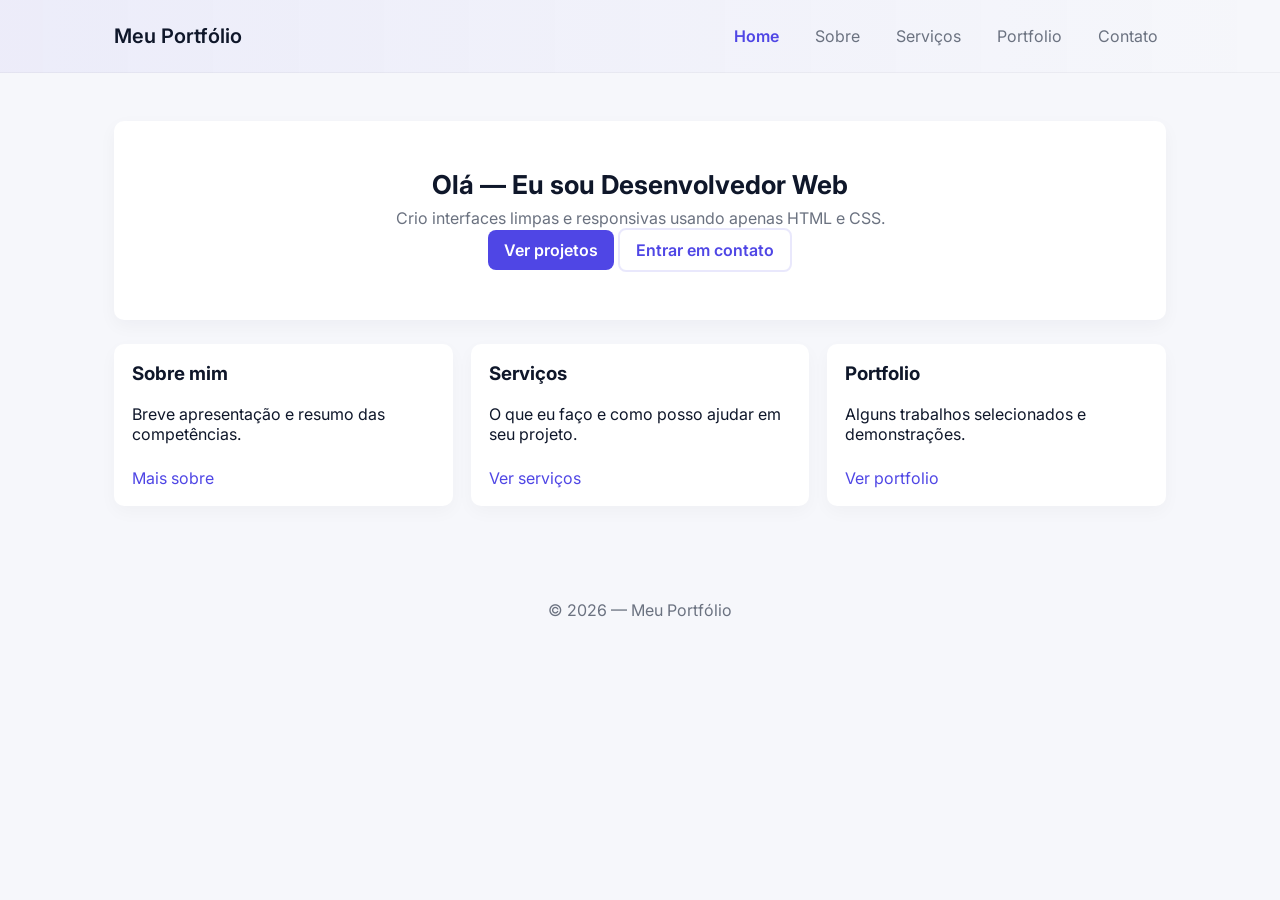
==== pages/index.html @ 775078c4 "feat: primeiro commit da atividade avaliativa de Programacao Web" ====
<!DOCTYPE html>
<html lang="pt-br">
<head>
    <meta charset="UTF-8">
    <meta name="viewport" content="width=device-width, initial-scale=1.0">
    <title>Home - Programação Web</title>
    <link rel="stylesheet" href="../css/style.css">
</head>
<body>

    <header class="site-header">
        <div class="container">
            <h1 class="logo">Meu Portfólio</h1>
            <nav class="main-nav">
                <a href="index.html" class="active">Home</a>
                <a href="sobre.html">Sobre</a>
                <a href="servicos.html">Serviços</a>
                <a href="portfolio.html">Portfolio</a>
                <a href="contato.html">Contato</a>
            </nav>
        </div>
    </header>

    <main class="container">
        <section class="hero">
            <h2>Olá — Eu sou Desenvolvedor Web</h2>
            <p>Crio interfaces limpas e responsivas usando apenas HTML e CSS.</p>
            <p class="cta-row"><a class="btn" href="portfolio.html">Ver projetos</a> <a class="btn ghost" href="contato.html">Entrar em contato</a></p>
        </section>

        <section class="cards">
            <div class="card">
                <h3>Sobre mim</h3>
                <p>Breve apresentação e resumo das competências.</p>
                <a href="sobre.html" class="link">Mais sobre</a>
            </div>
            <div class="card">
                <h3>Serviços</h3>
                <p>O que eu faço e como posso ajudar em seu projeto.</p>
                <a href="servicos.html" class="link">Ver serviços</a>
            </div>
            <div class="card">
                <h3>Portfolio</h3>
                <p>Alguns trabalhos selecionados e demonstrações.</p>
                <a href="portfolio.html" class="link">Ver portfolio</a>
            </div>
        </section>

    </main>

    <footer class="site-footer">
        <div class="container">&copy; 2026 — Meu Portfólio</div>
    </footer>

</body>
</html>
---- css/style.css ----
@import url('https://fonts.googleapis.com/css2?family=Inter:wght@300;400;600;700&display=swap');

:root{
	--bg:#f6f7fb;
	--card:#ffffff;
	--accent:#4f46e5;
	--muted:#6b7280;
	--radius:10px;
	--max-width:1100px;
}

*{box-sizing:border-box}
body{
	margin:0;
	font-family:Inter, system-ui, -apple-system, 'Segoe UI', Roboto, 'Helvetica Neue', Arial;
	background:var(--bg);
	color:#0f172a;
	-webkit-font-smoothing:antialiased;
}
.container{max-width:var(--max-width);margin:0 auto;padding:24px}

.site-header{background:linear-gradient(90deg, rgba(79,70,229,0.06), transparent);border-bottom:1px solid rgba(15,23,42,0.04)}
.site-header .container{display:flex;align-items:center;justify-content:space-between}
.logo{margin:0;font-size:20px;font-weight:600}
.main-nav a{margin-left:16px;color:var(--muted);text-decoration:none;padding:8px;border-radius:6px}
.main-nav a:hover{color:var(--accent);background:rgba(79,70,229,0.06)}
.main-nav a.active{color:var(--accent);font-weight:600}

.hero{background:var(--card);padding:48px;border-radius:var(--radius);box-shadow:0 6px 18px rgba(15,23,42,0.04);text-align:center;margin:24px 0}
.hero.small{padding:28px}
.hero h2{margin:0 0 8px;font-size:26px}
.hero p{margin:0;color:var(--muted)}
.cta-row{margin-top:16px}

.btn{display:inline-block;padding:10px 16px;background:var(--accent);color:#fff;border-radius:8px;text-decoration:none;font-weight:600}
.btn.ghost{background:transparent;color:var(--accent);border:2px solid rgba(79,70,229,0.12)}

.cards{display:grid;grid-template-columns:repeat(auto-fit,minmax(220px,1fr));gap:18px;margin-top:18px}
.card{background:var(--card);padding:18px;border-radius:10px;box-shadow:0 6px 18px rgba(15,23,42,0.03)}
.card h3{margin-top:0}
.card .link{display:inline-block;margin-top:8px;color:var(--accent);text-decoration:none}

.grid{display:grid;gap:18px}
.projects{grid-template-columns:repeat(auto-fit,minmax(220px,1fr));}
.project .thumb{height:140px;background:linear-gradient(135deg, #e9d5ff, #c7d2fe);border-radius:8px;display:flex;align-items:center;justify-content:center;font-weight:700;color:#3730a3}
.project h3{margin:12px 0 6px}
.project p{margin:0;color:var(--muted)}
.project.card{overflow:hidden}
.project:hover{transform:translateY(-6px);transition:all .25s ease}

.services{grid-template-columns:repeat(auto-fit,minmax(220px,1fr))}
.service{padding:20px}

.contact-card{margin-top:18px;padding:18px;background:var(--card);border-radius:10px;box-shadow:0 6px 18px rgba(15,23,42,0.03)}
.contact-form label{display:block;margin-bottom:12px;color:var(--muted);font-size:14px}
.contact-form input,.contact-form textarea{width:100%;padding:10px;border:1px solid #e6eef8;border-radius:8px;margin-top:6px}
.form-actions{display:flex;gap:12px;justify-content:flex-end;margin-top:8px}
.btn.shadow{box-shadow:0 6px 12px rgba(79,70,229,0.12)}

.site-footer{padding:18px 0;margin-top:28px;color:var(--muted);text-align:center}

@media (max-width:720px){
	.site-header .container{flex-direction:column;align-items:flex-start}
	.main-nav{margin-top:10px}
	.hero{padding:26px}
}
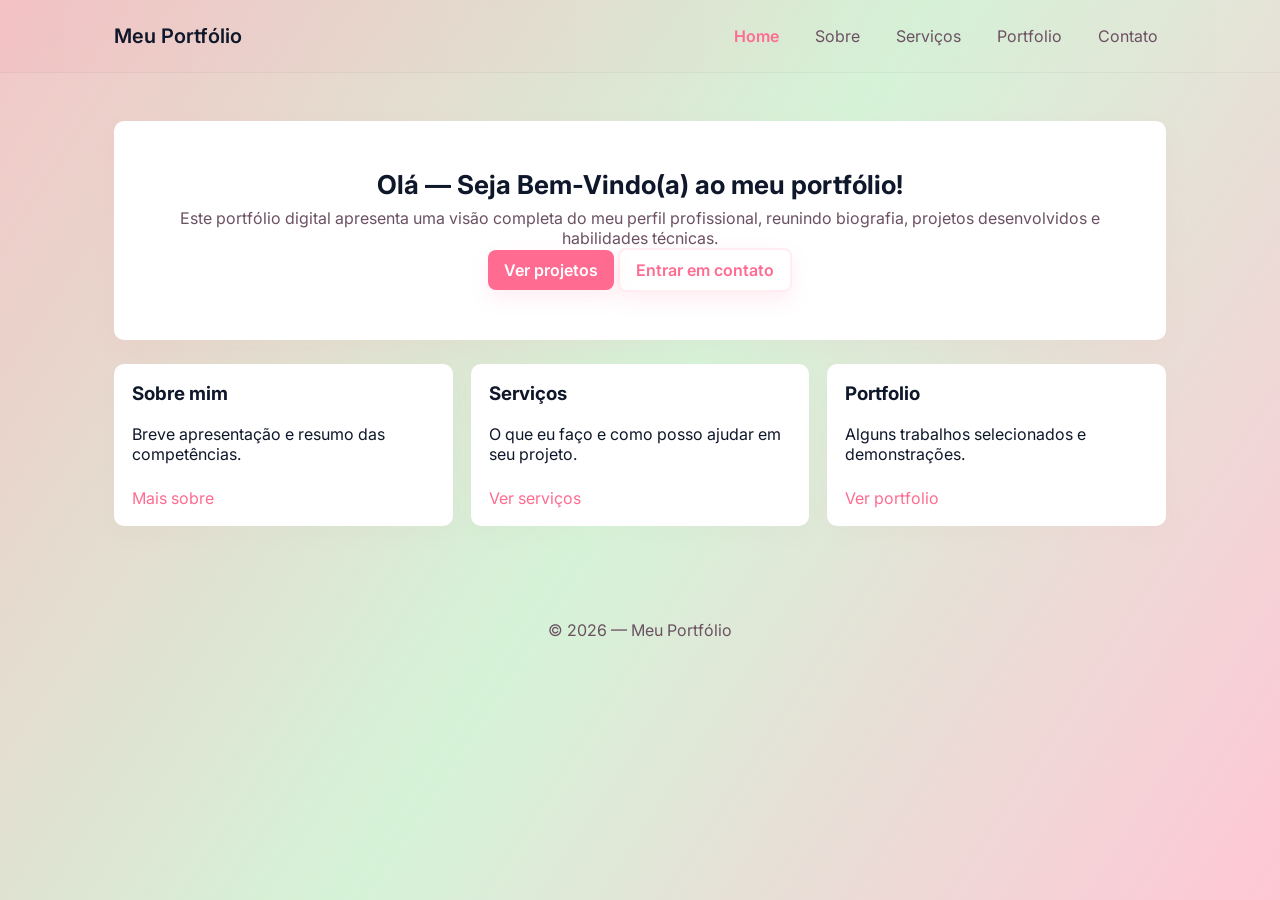
==== commit 6683b480: "feat: atualizando icones e adicionando links dos projetos" ====
--- a/pages/index.html
+++ b/pages/index.html
@@ -23,8 +23,8 @@
 
     <main class="container">
         <section class="hero">
-            <h2>Olá — Eu sou Desenvolvedor Web</h2>
-            <p>Crio interfaces limpas e responsivas usando apenas HTML e CSS.</p>
+            <h2>Olá — Seja Bem-Vindo(a) ao meu portfólio!</h2>
+            <p>Este portfólio digital apresenta uma visão completa do meu perfil profissional, reunindo biografia, projetos desenvolvidos e habilidades técnicas.</p>
             <p class="cta-row"><a class="btn" href="portfolio.html">Ver projetos</a> <a class="btn ghost" href="contato.html">Entrar em contato</a></p>
         </section>
 
--- a/css/style.css
+++ b/css/style.css
@@ -1,67 +1,119 @@
 @import url('https://fonts.googleapis.com/css2?family=Inter:wght@300;400;600;700&display=swap');
 
 :root{
-	--bg:#f6f7fb;
+	--bg:#fff8fa; /* muito claro, toque rosado */
 	--card:#ffffff;
-	--accent:#4f46e5;
-	--muted:#6b7280;
+	--accent:#FF6B91; /* rosa cereja */
+	--accent-2:#FFB7C5; /* rosa claro */
+	--mint:#D5F3D8; /* verde claro */
+	--soft:#F2C7C7; /* rosa suave */
+	--muted:#6b5162; /* tom neutro legível */
 	--radius:10px;
 	--max-width:1100px;
 }
 
 *{box-sizing:border-box}
+
+/* garante que o gradiente preencha toda a página e não repita */
+html, body{height:100%}
 body{
 	margin:0;
 	font-family:Inter, system-ui, -apple-system, 'Segoe UI', Roboto, 'Helvetica Neue', Arial;
-	background:var(--bg);
+	background: linear-gradient(123deg, rgba(242, 199, 199, 1) 0%, rgba(213, 243, 216, 1) 50%, rgba(255, 199, 213, 1) 100%);
+	background-repeat:no-repeat;
+	background-attachment:fixed;
+	background-size:cover;
 	color:#0f172a;
 	-webkit-font-smoothing:antialiased;
 }
 .container{max-width:var(--max-width);margin:0 auto;padding:24px}
 
-.site-header{background:linear-gradient(90deg, rgba(79,70,229,0.06), transparent);border-bottom:1px solid rgba(15,23,42,0.04)}
+.site-header{background:linear-gradient(90deg, rgba(255,107,145,0.06), rgba(213,243,216,0.02));border-bottom:1px solid rgba(15,23,42,0.04)}
 .site-header .container{display:flex;align-items:center;justify-content:space-between}
 .logo{margin:0;font-size:20px;font-weight:600}
-.main-nav a{margin-left:16px;color:var(--muted);text-decoration:none;padding:8px;border-radius:6px}
-.main-nav a:hover{color:var(--accent);background:rgba(79,70,229,0.06)}
+.main-nav a{margin-left:16px;color:var(--muted);text-decoration:none;padding:8px;border-radius:6px;transition:all .22s ease}
+.main-nav a:hover{color:var(--accent);background:rgba(255,107,145,0.08);transform:translateY(-2px)}
 .main-nav a.active{color:var(--accent);font-weight:600}
 
-.hero{background:var(--card);padding:48px;border-radius:var(--radius);box-shadow:0 6px 18px rgba(15,23,42,0.04);text-align:center;margin:24px 0}
+.hero{background:var(--card);padding:48px;border-radius:var(--radius);box-shadow:0 10px 28px rgba(255,107,145,0.05);text-align:center;margin:24px 0}
 .hero.small{padding:28px}
 .hero h2{margin:0 0 8px;font-size:26px}
 .hero p{margin:0;color:var(--muted)}
 .cta-row{margin-top:16px}
 
-.btn{display:inline-block;padding:10px 16px;background:var(--accent);color:#fff;border-radius:8px;text-decoration:none;font-weight:600}
-.btn.ghost{background:transparent;color:var(--accent);border:2px solid rgba(79,70,229,0.12)}
+.btn{display:inline-block;padding:10px 16px;background:var(--accent);color:#fff;border-radius:8px;text-decoration:none;font-weight:600;box-shadow:0 8px 20px rgba(255,107,145,0.12);transition:transform .18s ease,box-shadow .18s ease,background .18s ease}
+.btn:hover{transform:translateY(-4px);box-shadow:0 14px 30px rgba(255,107,145,0.14)}
+.btn.ghost{background:transparent;color:var(--accent);border:2px solid rgba(255,107,145,0.12)}
 
 .cards{display:grid;grid-template-columns:repeat(auto-fit,minmax(220px,1fr));gap:18px;margin-top:18px}
-.card{background:var(--card);padding:18px;border-radius:10px;box-shadow:0 6px 18px rgba(15,23,42,0.03)}
+.card{background:var(--card);padding:18px;border-radius:10px;box-shadow:0 8px 22px rgba(205,144,160,0.04);transition:transform .22s ease,box-shadow .22s ease}
+.card:hover{transform:translateY(-6px);box-shadow:0 18px 40px rgba(205,144,160,0.08)}
 .card h3{margin-top:0}
 .card .link{display:inline-block;margin-top:8px;color:var(--accent);text-decoration:none}
 
 .grid{display:grid;gap:18px}
 .projects{grid-template-columns:repeat(auto-fit,minmax(220px,1fr));}
-.project .thumb{height:140px;background:linear-gradient(135deg, #e9d5ff, #c7d2fe);border-radius:8px;display:flex;align-items:center;justify-content:center;font-weight:700;color:#3730a3}
+.project .thumb{height:140px;background:linear-gradient(135deg, var(--soft), var(--mint));border-radius:8px;display:flex;align-items:center;justify-content:center;font-weight:700;color:#2f2b2f;box-shadow:inset 0 -20px 40px rgba(255,183,197,0.08);overflow:hidden;position:relative}
+.project .thumb::after{content:"";position:absolute;inset:0;background:linear-gradient(90deg, rgba(255,255,255,0.06), transparent);mix-blend-mode:soft-light}
 .project h3{margin:12px 0 6px}
 .project p{margin:0;color:var(--muted)}
 .project.card{overflow:hidden}
 .project:hover{transform:translateY(-6px);transition:all .25s ease}
 
+/* Espaçamento para botão dentro dos cards de projeto */
+.project .btn{margin-top:12px;display:inline-block}
+
 .services{grid-template-columns:repeat(auto-fit,minmax(220px,1fr))}
 .service{padding:20px}
+
+/* Ícones dos serviços: espaço acima do título e dimensionamento */
+.service .service-icon{display:flex;align-items:center;justify-content:center;margin-bottom:10px;height:72px}
+.service .service-icon svg{width:64px;height:64px;display:block}
+.service h3{margin-top:6px}
+
+@media (max-width:720px){
+	.service .service-icon{height:56px}
+	.service .service-icon svg{width:48px;height:48px}
+	.service h3{font-size:16px}
+}
 
 .contact-card{margin-top:18px;padding:18px;background:var(--card);border-radius:10px;box-shadow:0 6px 18px rgba(15,23,42,0.03)}
 .contact-form label{display:block;margin-bottom:12px;color:var(--muted);font-size:14px}
 .contact-form input,.contact-form textarea{width:100%;padding:10px;border:1px solid #e6eef8;border-radius:8px;margin-top:6px}
 .form-actions{display:flex;gap:12px;justify-content:flex-end;margin-top:8px}
-.btn.shadow{box-shadow:0 6px 12px rgba(79,70,229,0.12)}
+.btn.shadow{box-shadow:0 6px 12px rgba(255,107,145,0.12)}
 
 .site-footer{padding:18px 0;margin-top:28px;color:var(--muted);text-align:center}
 
+/* Animações sutis */
+@keyframes floaty {
+  0%{transform:translateY(0)}
+  50%{transform:translateY(-6px)}
+  100%{transform:translateY(0)}
+}
+.project .thumb{animation:floaty 6s ease-in-out infinite}
+
+/* Pequenos ajustes responsivos */
 @media (max-width:720px){
 	.site-header .container{flex-direction:column;align-items:flex-start}
 	.main-nav{margin-top:10px}
 	.hero{padding:26px}
+	.project .thumb{height:120px}
 }
 
+/* Dimensões e formatacao da foto */
+.profile-photo{
+	width:260px;
+	height:260px;
+	border-radius:50%;
+	object-fit:cover;
+	display:block;
+	margin:18px auto 12px;
+	border:4px solid #ffffff;
+	box-shadow:0 10px 26px rgba(15,23,42,0.12);
+}
+
+@media (max-width:720px){
+	.profile-photo{width:120px;height:120px;margin:14px auto 10px}
+}
+
